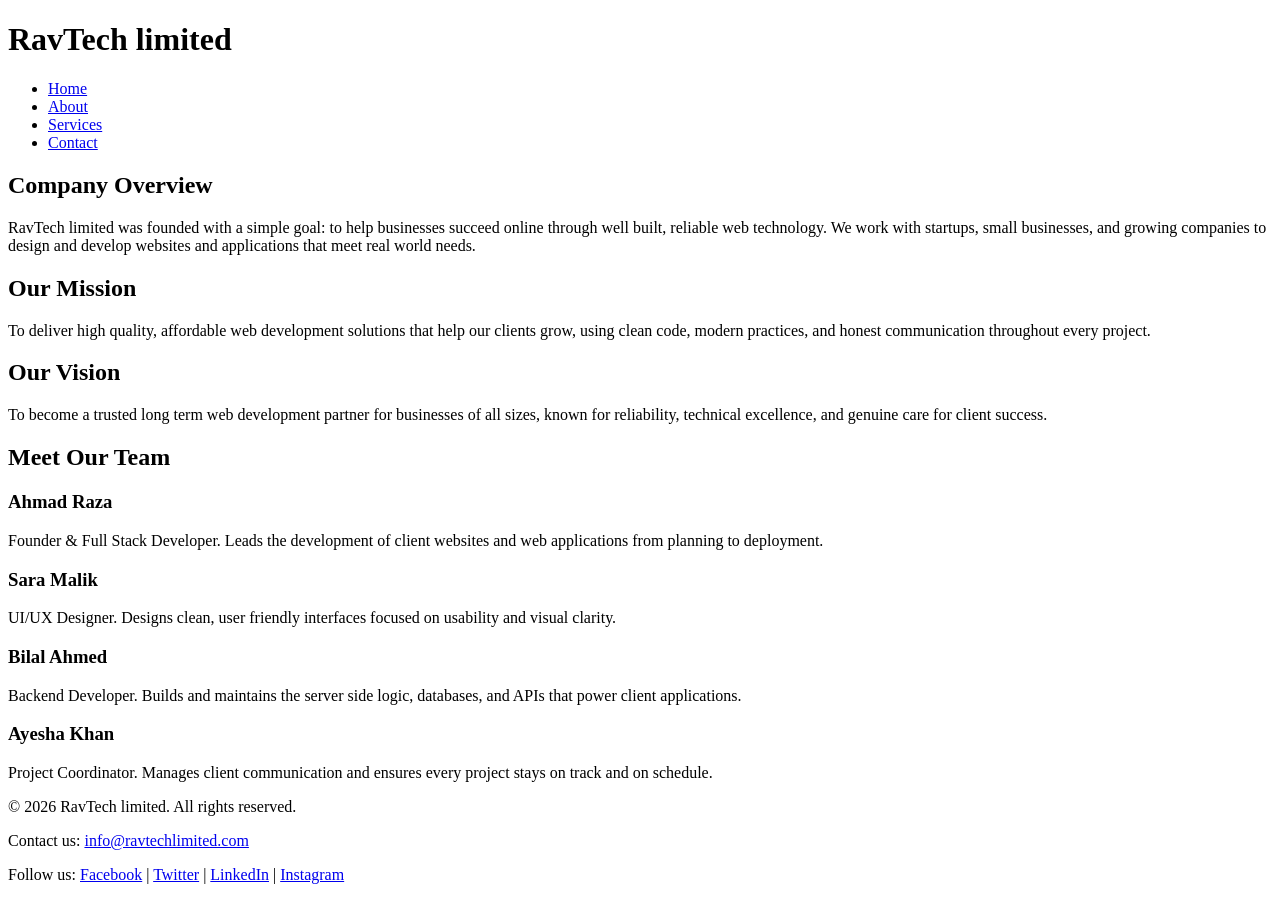
==== about.html @ 4c40c1c4 "Add files via upload" ====
<!DOCTYPE html>
<html lang="en">
<head>
    <meta charset="UTF-8">
    <title>RavTech limited | About</title>
</head>
<body>

    <header>
        <h1>RavTech limited</h1>
        <nav>
            <ul>
                <li><a href="index.html">Home</a></li>
                <li><a href="about.html">About</a></li>
                <li><a href="services.html">Services</a></li>
                <li><a href="contact.html">Contact</a></li>
            </ul>
        </nav>
    </header>

    <main>

        <section>
            <h2>Company Overview</h2>
            <p>RavTech limited was founded with a simple goal: to help businesses succeed online through well built, reliable web technology. We work with startups, small businesses, and growing companies to design and develop websites and applications that meet real world needs.</p>
        </section>

        <section>
            <h2>Our Mission</h2>
            <p>To deliver high quality, affordable web development solutions that help our clients grow, using clean code, modern practices, and honest communication throughout every project.</p>
        </section>

        <section>
            <h2>Our Vision</h2>
            <p>To become a trusted long term web development partner for businesses of all sizes, known for reliability, technical excellence, and genuine care for client success.</p>
        </section>

        <section>
            <h2>Meet Our Team</h2>

            <article>
                <h3>Ahmad Raza</h3>
                <p>Founder &amp; Full Stack Developer. Leads the development of client websites and web applications from planning to deployment.</p>
            </article>

            <article>
                <h3>Sara Malik</h3>
                <p>UI/UX Designer. Designs clean, user friendly interfaces focused on usability and visual clarity.</p>
            </article>

            <article>
                <h3>Bilal Ahmed</h3>
                <p>Backend Developer. Builds and maintains the server side logic, databases, and APIs that power client applications.</p>
            </article>

            <article>
                <h3>Ayesha Khan</h3>
                <p>Project Coordinator. Manages client communication and ensures every project stays on track and on schedule.</p>
            </article>
        </section>

    </main>

    <footer>
        <p>&copy; 2026 RavTech limited. All rights reserved.</p>
        <p>Contact us: <a href="mailto:info@ravtechlimited.com">info@ravtechlimited.com</a></p>
        <p>
            Follow us:
            <a href="https://facebook.com" target="_blank">Facebook</a> |
            <a href="https://twitter.com" target="_blank">Twitter</a> |
            <a href="https://linkedin.com" target="_blank">LinkedIn</a> |
            <a href="https://instagram.com" target="_blank">Instagram</a>
        </p>
    </footer>

</body>
</html>
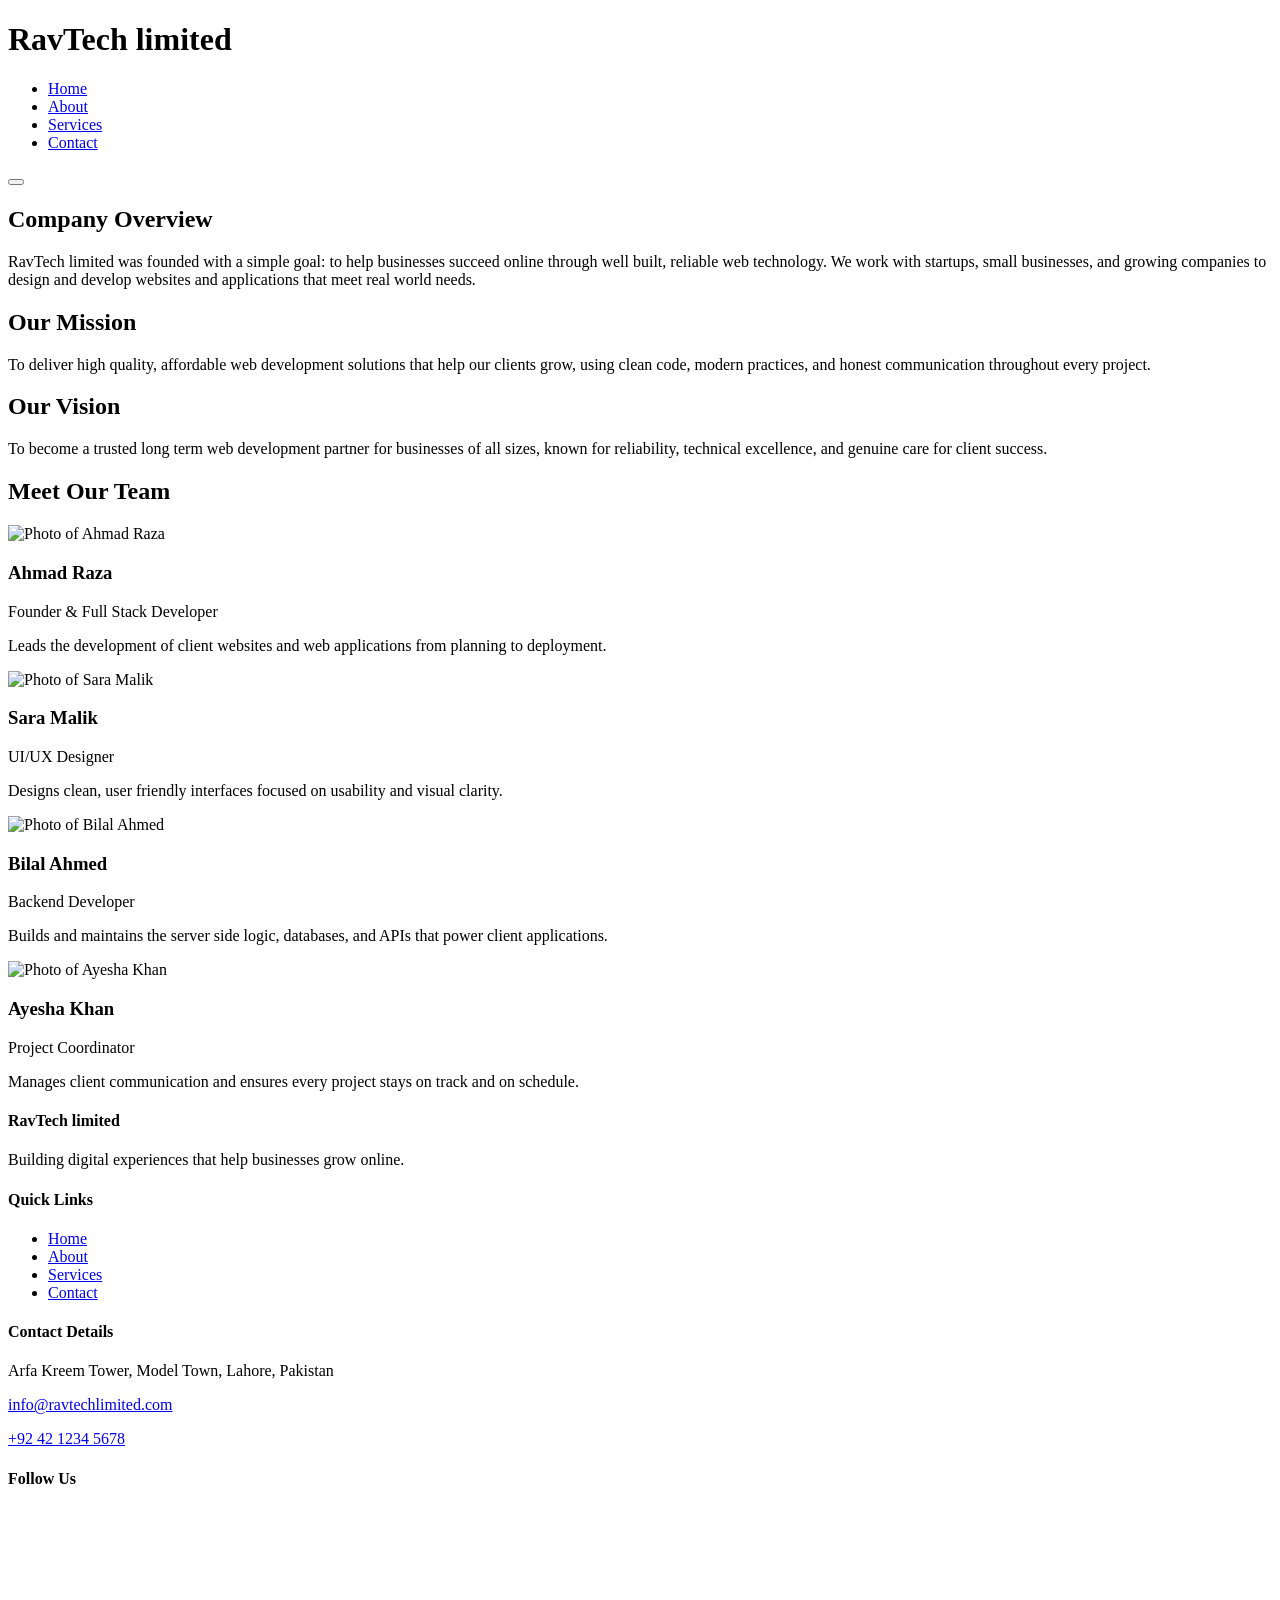
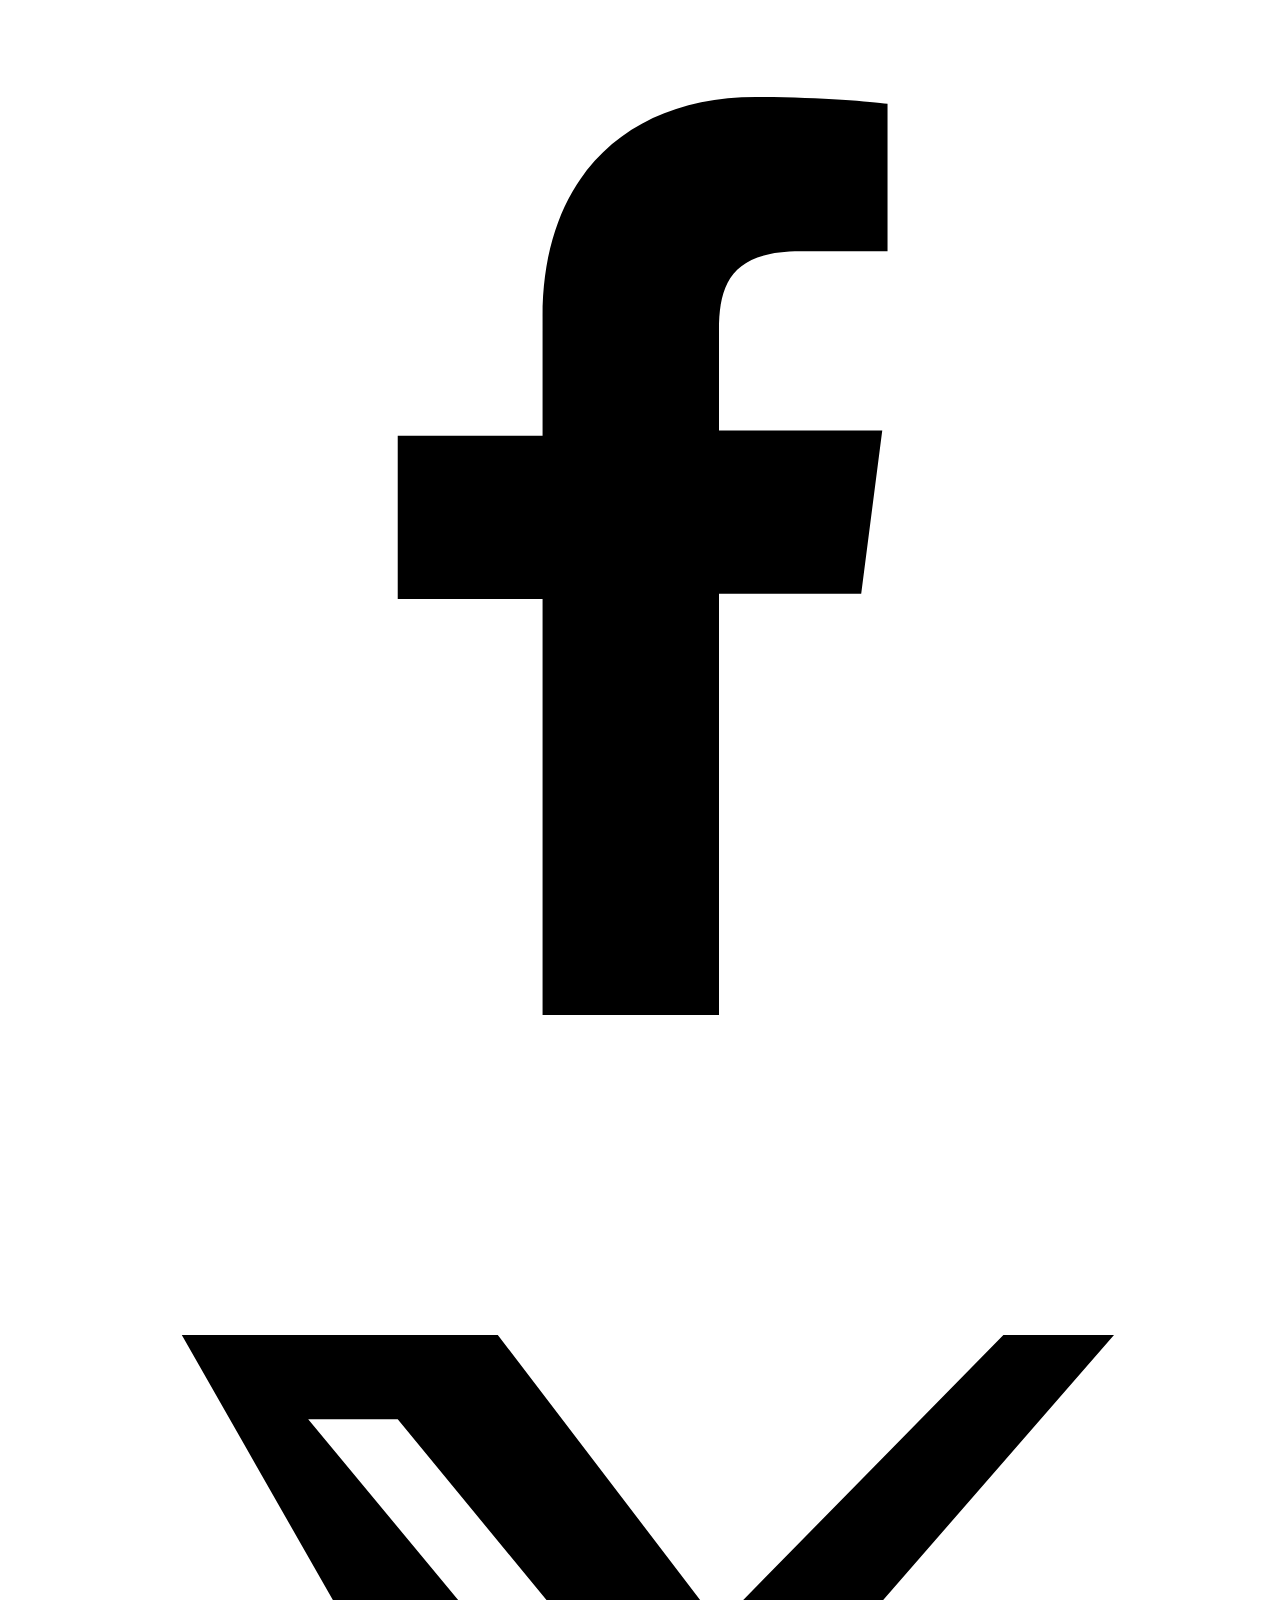
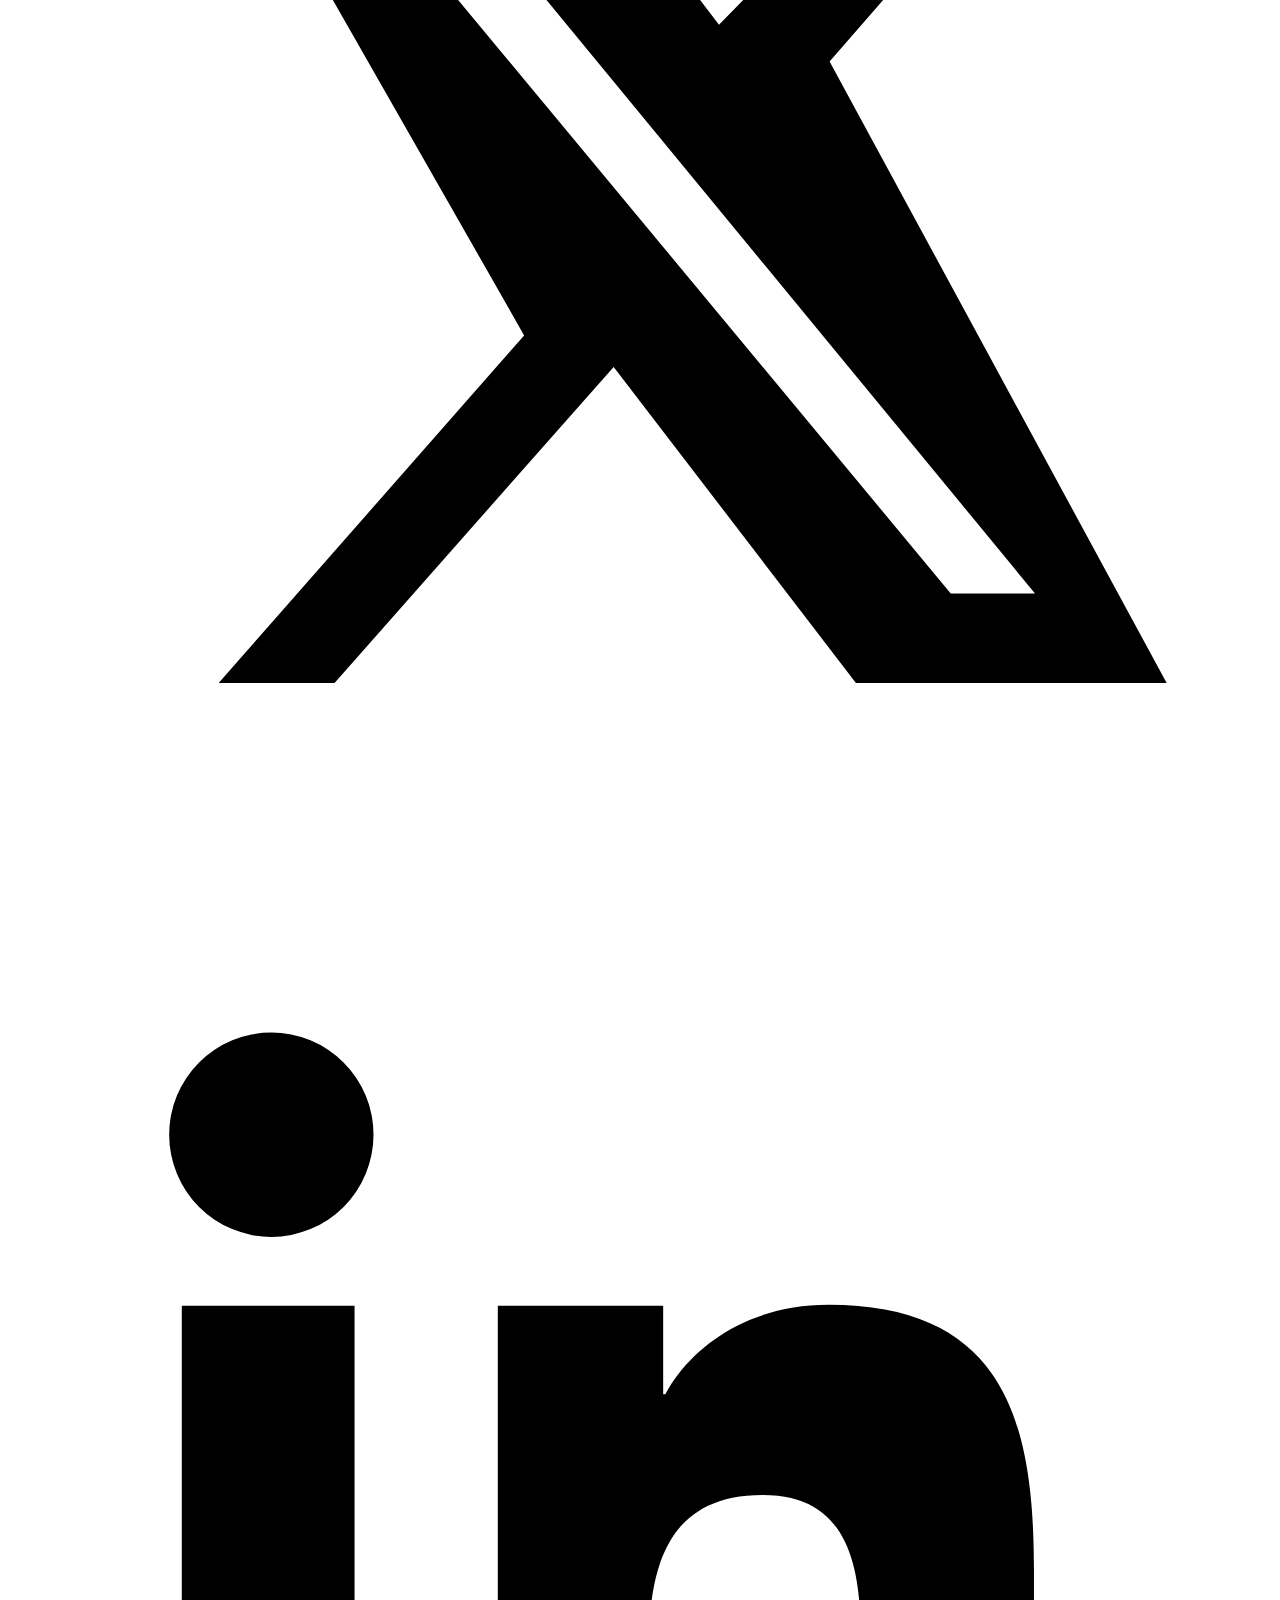
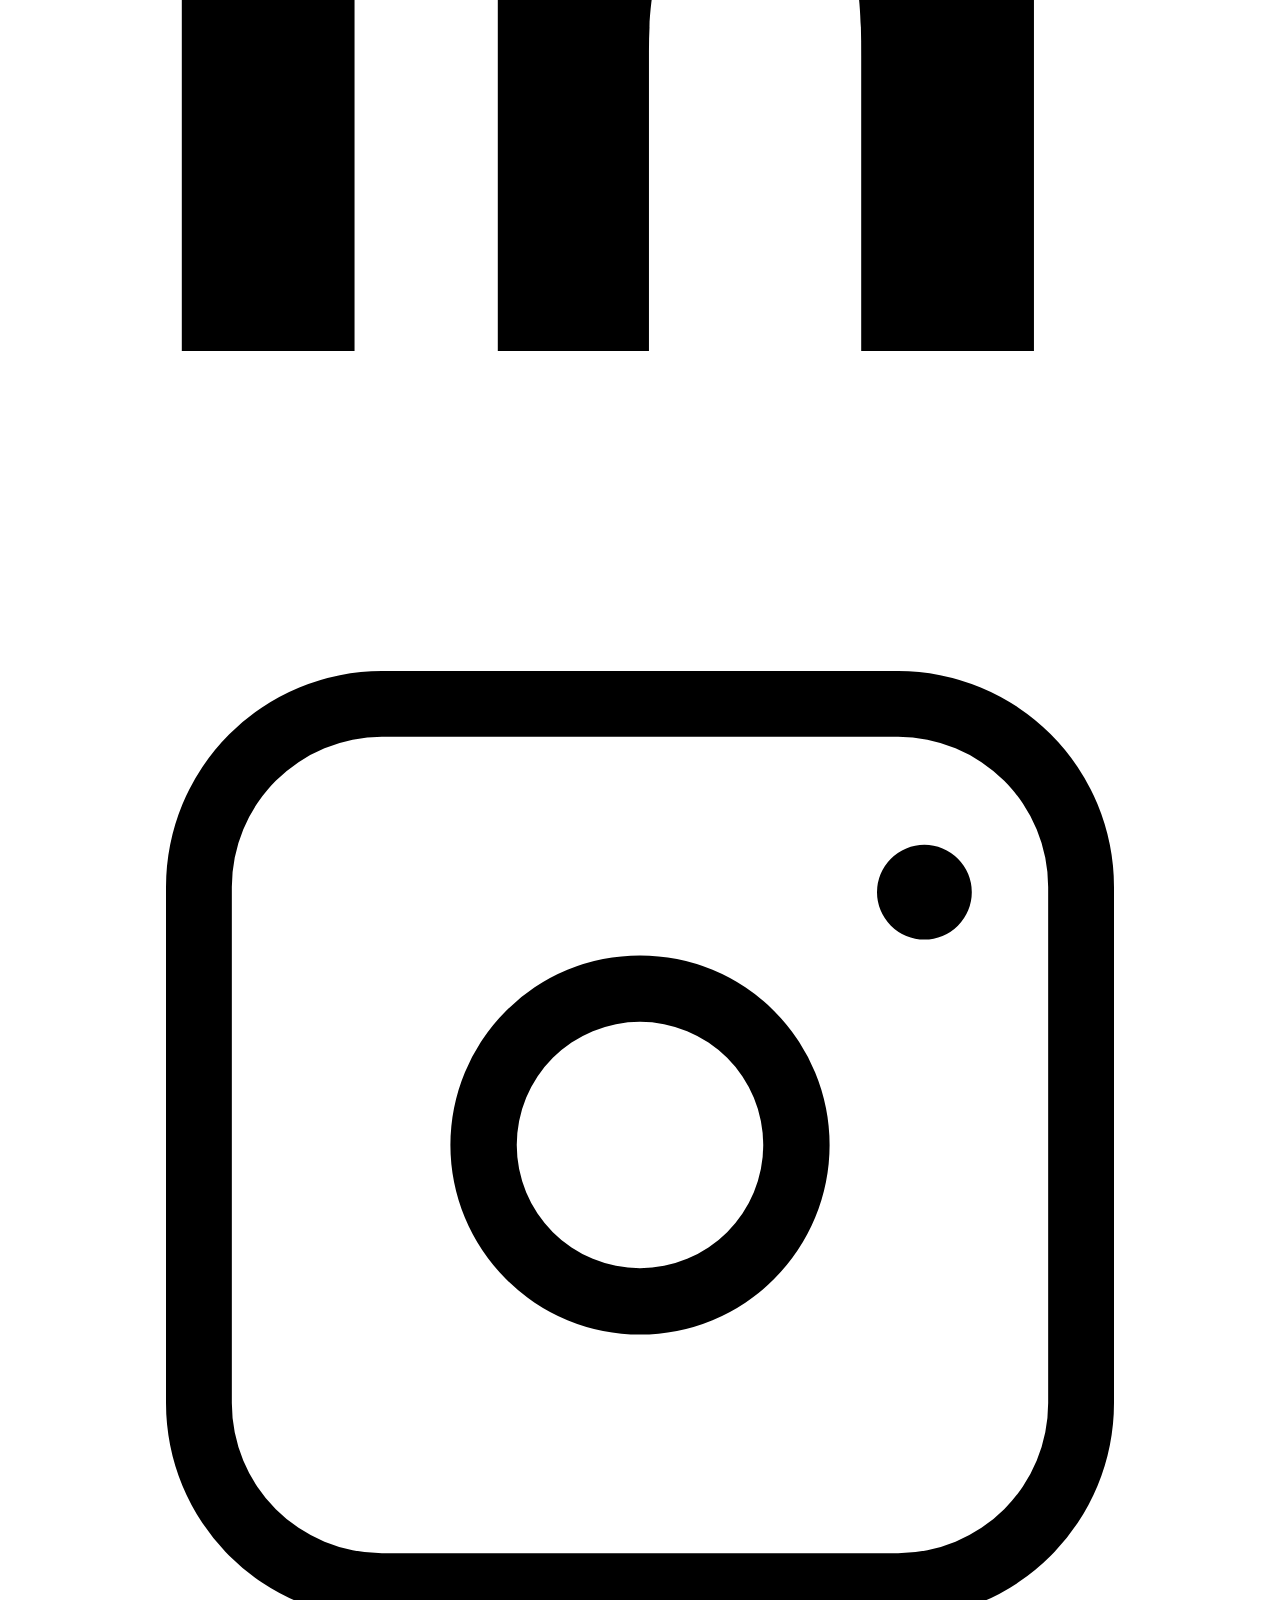
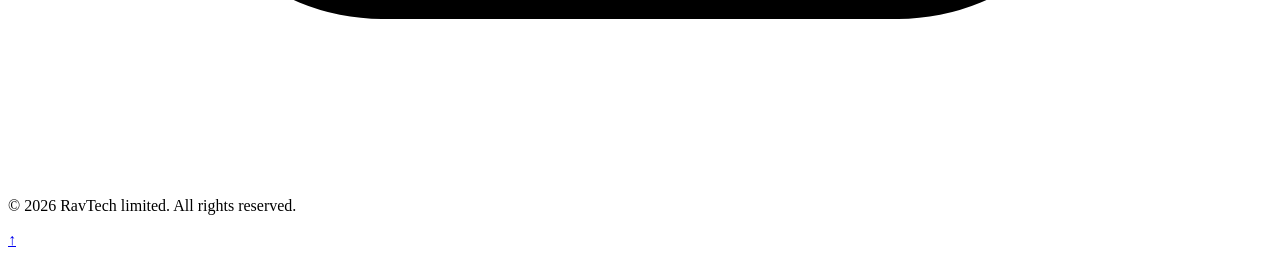
==== commit 066a3f10: "Refactor about.html for improved structure and styling" ====
--- a/about.html
+++ b/about.html
@@ -2,76 +2,163 @@
 <html lang="en">
 <head>
     <meta charset="UTF-8">
+    <meta name="viewport" content="width=device-width, initial-scale=1.0">
     <title>RavTech limited | About</title>
+    <link rel="stylesheet" href="style.css">
 </head>
 <body>
 
-    <header>
-        <h1>RavTech limited</h1>
-        <nav>
-            <ul>
-                <li><a href="index.html">Home</a></li>
-                <li><a href="about.html">About</a></li>
-                <li><a href="services.html">Services</a></li>
-                <li><a href="contact.html">Contact</a></li>
-            </ul>
-        </nav>
+    <header id="top">
+        <div class="container">
+            <h1>RavTech <span>limited</span></h1>
+            <nav>
+                <ul id="siteNav">
+                    <li><a href="index.html">Home</a></li>
+                    <li><a href="about.html" class="active">About</a></li>
+                    <li><a href="services.html">Services</a></li>
+                    <li><a href="contact.html">Contact</a></li>
+                </ul>
+            </nav>
+            <button class="nav-toggle" id="navToggle" aria-label="Toggle navigation" aria-expanded="false">
+                <span></span><span></span><span></span>
+            </button>
+        </div>
     </header>
 
-    <main>
+    <main class="container section">
 
-        <section>
+        <section class="section-narrow text-center section-block">
             <h2>Company Overview</h2>
             <p>RavTech limited was founded with a simple goal: to help businesses succeed online through well built, reliable web technology. We work with startups, small businesses, and growing companies to design and develop websites and applications that meet real world needs.</p>
         </section>
 
-        <section>
-            <h2>Our Mission</h2>
-            <p>To deliver high quality, affordable web development solutions that help our clients grow, using clean code, modern practices, and honest communication throughout every project.</p>
-        </section>
+        <div class="card-grid section-block">
+            <section class="card reveal">
+                <h2>Our Mission</h2>
+                <p>To deliver high quality, affordable web development solutions that help our clients grow, using clean code, modern practices, and honest communication throughout every project.</p>
+            </section>
+
+            <section class="card reveal">
+                <h2>Our Vision</h2>
+                <p>To become a trusted long term web development partner for businesses of all sizes, known for reliability, technical excellence, and genuine care for client success.</p>
+            </section>
+        </div>
 
         <section>
-            <h2>Our Vision</h2>
-            <p>To become a trusted long term web development partner for businesses of all sizes, known for reliability, technical excellence, and genuine care for client success.</p>
-        </section>
+            <h2 class="text-center">Meet Our Team</h2>
 
-        <section>
-            <h2>Meet Our Team</h2>
+            <div class="card-grid">
+                <article class="card team-card reveal">
+                    <div class="avatar"><img src="https://ui-avatars.com/api/?name=Ahmad+Raza&background=5B5FEF&color=fff&size=160" alt="Photo of Ahmad Raza"></div>
+                    <h3>Ahmad Raza</h3>
+                    <p class="role">Founder &amp; Full Stack Developer</p>
+                    <p>Leads the development of client websites and web applications from planning to deployment.</p>
+                </article>
 
-            <article>
-                <h3>Ahmad Raza</h3>
-                <p>Founder &amp; Full Stack Developer. Leads the development of client websites and web applications from planning to deployment.</p>
-            </article>
+                <article class="card team-card reveal">
+                    <div class="avatar"><img src="https://ui-avatars.com/api/?name=Sara+Malik&background=00C2A8&color=fff&size=160" alt="Photo of Sara Malik"></div>
+                    <h3>Sara Malik</h3>
+                    <p class="role">UI/UX Designer</p>
+                    <p>Designs clean, user friendly interfaces focused on usability and visual clarity.</p>
+                </article>
 
-            <article>
-                <h3>Sara Malik</h3>
-                <p>UI/UX Designer. Designs clean, user friendly interfaces focused on usability and visual clarity.</p>
-            </article>
+                <article class="card team-card reveal">
+                    <div class="avatar"><img src="https://ui-avatars.com/api/?name=Bilal+Ahmed&background=4547C4&color=fff&size=160" alt="Photo of Bilal Ahmed"></div>
+                    <h3>Bilal Ahmed</h3>
+                    <p class="role">Backend Developer</p>
+                    <p>Builds and maintains the server side logic, databases, and APIs that power client applications.</p>
+                </article>
 
-            <article>
-                <h3>Bilal Ahmed</h3>
-                <p>Backend Developer. Builds and maintains the server side logic, databases, and APIs that power client applications.</p>
-            </article>
-
-            <article>
-                <h3>Ayesha Khan</h3>
-                <p>Project Coordinator. Manages client communication and ensures every project stays on track and on schedule.</p>
-            </article>
+                <article class="card team-card reveal">
+                    <div class="avatar"><img src="https://ui-avatars.com/api/?name=Ayesha+Khan&background=5B5FEF&color=fff&size=160" alt="Photo of Ayesha Khan"></div>
+                    <h3>Ayesha Khan</h3>
+                    <p class="role">Project Coordinator</p>
+                    <p>Manages client communication and ensures every project stays on track and on schedule.</p>
+                </article>
+            </div>
         </section>
 
     </main>
 
     <footer>
-        <p>&copy; 2026 RavTech limited. All rights reserved.</p>
-        <p>Contact us: <a href="mailto:info@ravtechlimited.com">info@ravtechlimited.com</a></p>
-        <p>
-            Follow us:
-            <a href="https://facebook.com" target="_blank">Facebook</a> |
-            <a href="https://twitter.com" target="_blank">Twitter</a> |
-            <a href="https://linkedin.com" target="_blank">LinkedIn</a> |
-            <a href="https://instagram.com" target="_blank">Instagram</a>
-        </p>
+        <div class="footer-inner">
+            <div class="footer-columns">
+                <div class="footer-col">
+                    <h4>RavTech <span style="color: var(--teal);">limited</span></h4>
+                    <p>Building digital experiences that help businesses grow online.</p>
+                </div>
+
+                <div class="footer-col">
+                    <h4>Quick Links</h4>
+                    <ul>
+                        <li><a href="index.html">Home</a></li>
+                        <li><a href="about.html">About</a></li>
+                        <li><a href="services.html">Services</a></li>
+                        <li><a href="contact.html">Contact</a></li>
+                    </ul>
+                </div>
+
+                <div class="footer-col">
+                    <h4>Contact Details</h4>
+                    <p>Arfa Kreem Tower, Model Town, Lahore, Pakistan</p>
+                    <p><a href="mailto:info@ravtechlimited.com">info@ravtechlimited.com</a></p>
+                    <p><a href="tel:+924212345678">+92 42 1234 5678</a></p>
+                </div>
+
+                <div class="footer-col">
+                    <h4>Follow Us</h4>
+                    <div class="social-links">
+                        <a href="https://facebook.com" target="_blank" aria-label="Facebook">
+                            <svg viewBox="0 0 24 24"><path d="M13.5 21v-8h2.7l.4-3.1h-3.1V8c0-.9.25-1.5 1.55-1.5H16.7V3.7C16.4 3.66 15.4 3.57 14.2 3.57c-2.4 0-4.05 1.47-4.05 4.17V10H7.4v3.1h2.75V21h3.35z"/></svg>
+                        </a>
+                        <a href="https://twitter.com" target="_blank" aria-label="Twitter / X">
+                            <svg viewBox="0 0 24 24"><path d="M18.9 3H21l-5.4 6.2L22 21h-5.9l-4.6-6-5.3 6H4l5.8-6.6L3.3 3h6l4.2 5.5L18.9 3zM17.9 19.3h1.6L7.4 4.6H5.7l12.2 14.7z"/></svg>
+                        </a>
+                        <a href="https://linkedin.com" target="_blank" aria-label="LinkedIn">
+                            <svg viewBox="0 0 24 24"><path d="M6.94 5.5a1.94 1.94 0 1 1-3.88 0 1.94 1.94 0 0 1 3.88 0zM3.3 8.75h3.28V21H3.3V8.75zM9.3 8.75h3.14v1.68h.04c.44-.83 1.5-1.7 3.1-1.7 3.3 0 3.9 2.17 3.9 5V21h-3.28v-5.6c0-1.34-.03-3.06-1.87-3.06-1.87 0-2.16 1.46-2.16 2.97V21H9.3V8.75z"/></svg>
+                        </a>
+                        <a href="https://instagram.com" target="_blank" aria-label="Instagram">
+                            <svg viewBox="0 0 24 24"><path d="M12 8.4a3.6 3.6 0 1 0 0 7.2 3.6 3.6 0 0 0 0-7.2zm0 5.94a2.34 2.34 0 1 1 0-4.68 2.34 2.34 0 0 1 0 4.68zM16.9 3H7.1A4.1 4.1 0 0 0 3 7.1v9.8A4.1 4.1 0 0 0 7.1 21h9.8a4.1 4.1 0 0 0 4.1-4.1V7.1A4.1 4.1 0 0 0 16.9 3zm2.85 13.9a2.85 2.85 0 0 1-2.85 2.85H7.1a2.85 2.85 0 0 1-2.85-2.85V7.1A2.85 2.85 0 0 1 7.1 4.25h9.8a2.85 2.85 0 0 1 2.85 2.85v9.8zM17.4 6.3a.9.9 0 1 0 0 1.8.9.9 0 0 0 0-1.8z"/></svg>
+                        </a>
+                    </div>
+                </div>
+            </div>
+
+            <p class="footer-bottom">&copy; 2026 RavTech limited. All rights reserved.</p>
+        </div>
     </footer>
+
+    <a href="#top" class="back-to-top" aria-label="Back to top">&uarr;</a>
+
+
+    <script>
+        // Mobile navigation toggle
+        const navToggle = document.getElementById("navToggle");
+        const siteNav = document.getElementById("siteNav");
+        if (navToggle && siteNav) {
+            navToggle.addEventListener("click", () => {
+                const isOpen = siteNav.classList.toggle("open");
+                navToggle.classList.toggle("active", isOpen);
+                navToggle.setAttribute("aria-expanded", isOpen);
+            });
+        }
+
+        // Scroll-triggered fade/slide-in animation
+        const revealEls = document.querySelectorAll(".reveal");
+        if ("IntersectionObserver" in window && revealEls.length) {
+            const observer = new IntersectionObserver((entries) => {
+                entries.forEach((entry) => {
+                    if (entry.isIntersecting) {
+                        entry.target.classList.add("visible");
+                        observer.unobserve(entry.target);
+                    }
+                });
+            }, { threshold: 0.15 });
+            revealEls.forEach((el) => observer.observe(el));
+        } else {
+            revealEls.forEach((el) => el.classList.add("visible"));
+        }
+    </script>
 
 </body>
 </html>
